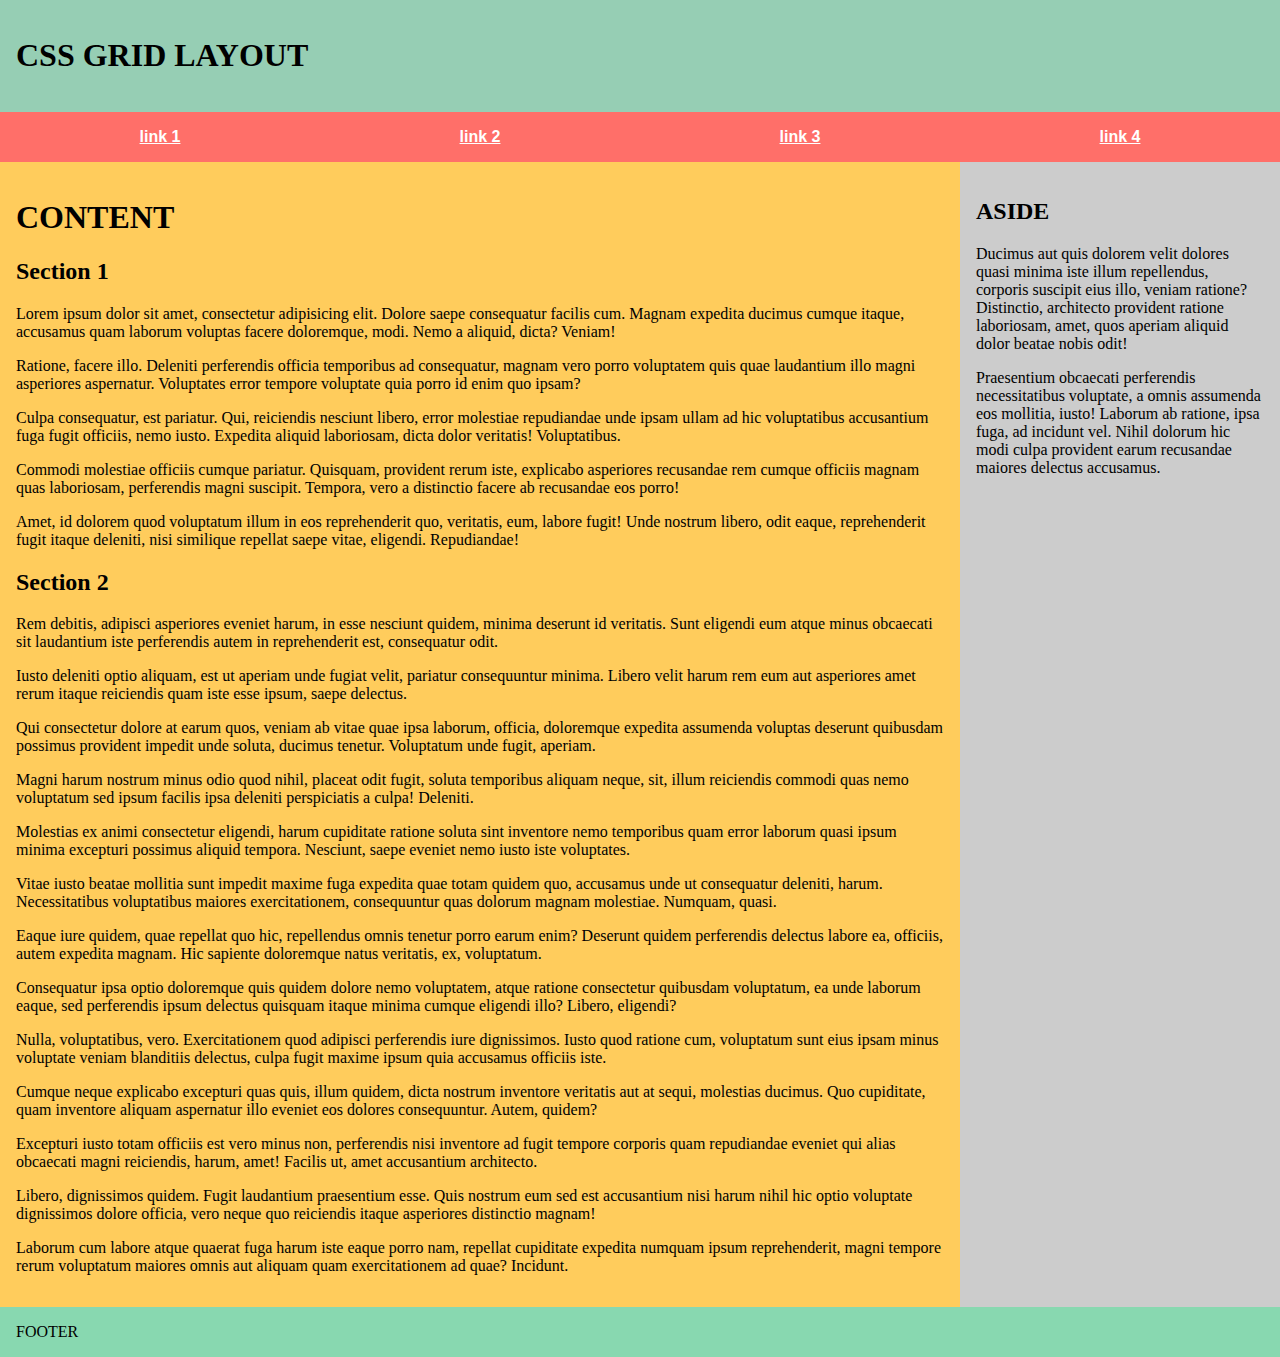
==== examples.html @ 12e47369 "Add files via upload" ====
<html>

<head>
  <link rel="stylesheet" href="examples.css"> </head>

<body>
  <!-- CSS Grid -->
  <div class="wrapper">
    <header>
      <h1>CSS GRID LAYOUT</h1>
    </header>
    <nav>
      <ul>
        <li><a href="#">link 1</a></li>
        <li><a href="#">link 2</a></li>
        <li><a href="#">link 3</a></li>
        <li><a href="#">link 4</a></li>
      </ul>
    </nav>
    
    <main>
      <article>
        <h1>CONTENT</h1>
        <section>
          <h2>Section 1</h2>
          <p>Lorem ipsum dolor sit amet, consectetur adipisicing elit. Dolore saepe consequatur facilis cum. Magnam expedita ducimus cumque itaque, accusamus quam laborum voluptas facere doloremque, modi. Nemo a aliquid, dicta? Veniam!</p>
          <p>Ratione, facere illo. Deleniti perferendis officia temporibus ad consequatur, magnam vero porro voluptatem quis quae laudantium illo magni asperiores aspernatur. Voluptates error tempore voluptate quia porro id enim quo ipsam?</p>
          <p>Culpa consequatur, est pariatur. Qui, reiciendis nesciunt libero, error molestiae repudiandae unde ipsam ullam ad hic voluptatibus accusantium fuga fugit officiis, nemo iusto. Expedita aliquid laboriosam, dicta dolor veritatis! Voluptatibus.</p>
          <p>Commodi molestiae officiis cumque pariatur. Quisquam, provident rerum iste, explicabo asperiores recusandae rem cumque officiis magnam quas laboriosam, perferendis magni suscipit. Tempora, vero a distinctio facere ab recusandae eos porro!</p>
          <p>Amet, id dolorem quod voluptatum illum in eos reprehenderit quo, veritatis, eum, labore fugit! Unde nostrum libero, odit eaque, reprehenderit fugit itaque deleniti, nisi similique repellat saepe vitae, eligendi. Repudiandae!</p>
        </section>
        
        <section>
          <h2>Section 2</h2>
          <p>Rem debitis, adipisci asperiores eveniet harum, in esse nesciunt quidem, minima deserunt id veritatis. Sunt eligendi eum atque minus obcaecati sit laudantium iste perferendis autem in reprehenderit est, consequatur odit.</p>
          <p>Iusto deleniti optio aliquam, est ut aperiam unde fugiat velit, pariatur consequuntur minima. Libero velit harum rem eum aut asperiores amet rerum itaque reiciendis quam iste esse ipsum, saepe delectus.</p>
          <p>Qui consectetur dolore at earum quos, veniam ab vitae quae ipsa laborum, officia, doloremque expedita assumenda voluptas deserunt quibusdam possimus provident impedit unde soluta, ducimus tenetur. Voluptatum unde fugit, aperiam.</p>
          <p>Magni harum nostrum minus odio quod nihil, placeat odit fugit, soluta temporibus aliquam neque, sit, illum reiciendis commodi quas nemo voluptatum sed ipsum facilis ipsa deleniti perspiciatis a culpa! Deleniti.</p>
          <p>Molestias ex animi consectetur eligendi, harum cupiditate ratione soluta sint inventore nemo temporibus quam error laborum quasi ipsum minima excepturi possimus aliquid tempora. Nesciunt, saepe eveniet nemo iusto iste voluptates.</p>
          <p>Vitae iusto beatae mollitia sunt impedit maxime fuga expedita quae totam quidem quo, accusamus unde ut consequatur deleniti, harum. Necessitatibus voluptatibus maiores exercitationem, consequuntur quas dolorum magnam molestiae. Numquam, quasi.</p>
          <p>Eaque iure quidem, quae repellat quo hic, repellendus omnis tenetur porro earum enim? Deserunt quidem perferendis delectus labore ea, officiis, autem expedita magnam. Hic sapiente doloremque natus veritatis, ex, voluptatum.</p>
          <p>Consequatur ipsa optio doloremque quis quidem dolore nemo voluptatem, atque ratione consectetur quibusdam voluptatum, ea unde laborum eaque, sed perferendis ipsum delectus quisquam itaque minima cumque eligendi illo? Libero, eligendi?</p>
          <p>Nulla, voluptatibus, vero. Exercitationem quod adipisci perferendis iure dignissimos. Iusto quod ratione cum, voluptatum sunt eius ipsam minus voluptate veniam blanditiis delectus, culpa fugit maxime ipsum quia accusamus officiis iste.</p>
          <p>Cumque neque explicabo excepturi quas quis, illum quidem, dicta nostrum inventore veritatis aut at sequi, molestias ducimus. Quo cupiditate, quam inventore aliquam aspernatur illo eveniet eos dolores consequuntur. Autem, quidem?</p>
          <p>Excepturi iusto totam officiis est vero minus non, perferendis nisi inventore ad fugit tempore corporis quam repudiandae eveniet qui alias obcaecati magni reiciendis, harum, amet! Facilis ut, amet accusantium architecto.</p>
          <p>Libero, dignissimos quidem. Fugit laudantium praesentium esse. Quis nostrum eum sed est accusantium nisi harum nihil hic optio voluptate dignissimos dolore officia, vero neque quo reiciendis itaque asperiores distinctio magnam!</p>
          <p>Laborum cum labore atque quaerat fuga harum iste eaque porro nam, repellat cupiditate expedita numquam ipsum reprehenderit, magni tempore rerum voluptatum maiores omnis aut aliquam quam exercitationem ad quae? Incidunt.</p>
        </section>
      </article>
    </main>
    
    <aside>
      <h2>ASIDE</h2>
      <p>Ducimus aut quis dolorem velit dolores quasi minima iste illum repellendus, corporis suscipit eius illo, veniam ratione? Distinctio, architecto provident ratione laboriosam, amet, quos aperiam aliquid dolor beatae nobis odit!</p>
      <p>Praesentium obcaecati perferendis necessitatibus voluptate, a omnis assumenda eos mollitia, iusto! Laborum ab ratione, ipsa fuga, ad incidunt vel. Nihil dolorum hic modi culpa provident earum recusandae maiores delectus accusamus.</p>
    </aside>
    
    <footer>FOOTER</footer>
  </div>
</body>

</html>
---- examples.css ----
/* basic styling */

body {
  padding: 0;
  margin: 0;
  font-size: 1.125rem;
}
header,
nav,
main,
aside,
footer {
  padding: 1rem;
}
header {
  background: #96ceb4;
}
nav {
  background-color: #ff6f69;
  padding-left: 0;
  padding-right: 0;
}
main {
  background: #ffcc5c;
}
aside {
  background: #ccc;
}
footer {
  background: #88d8b0;
}
h1 {
  text-align: center;
}
ul {
  list-style: none;
  margin: 0;
  padding: 0;
  display: flex;
}
li {
  margin: auto;
}
a {
  color: white;
  font: bold 1rem/1 sans-serif;
}

/* end basic styling */


/* default minimal layout styles  -  mobile */

nav {
  /* make the nav stick to bottom of screen 
    for easy access with thumb on smartphones */
  position: fixed;
  z-index: 0;
  width: 100vw;
  bottom: 0;
}
.wrapper {
  /* make room so footer isn't covered by nav */
  padding-bottom: 3rem;
}

/* style orverrides for widescreen layout */

@media screen and (min-width: 600px) {

  body {
    font-size: 1rem;
  }
  .wrapper {
    display: grid;
    grid-template-columns: repeat(12, 1fr);
    grid-template-rows: auto;
    padding-bottom: 0;
  }
  h1 {
    text-align: left;
  }
  header {
    grid-column: 1 / span 12;
  }
  nav {
    position: static;
    width: auto;
    grid-column: 1 / span 12;
  }
  main {
    grid-column: 1 / span 9;
  }
  aside {
    grid-column: 10 / span 3;
  }
  footer {
    grid-column: 1 / span 12;
  }
}
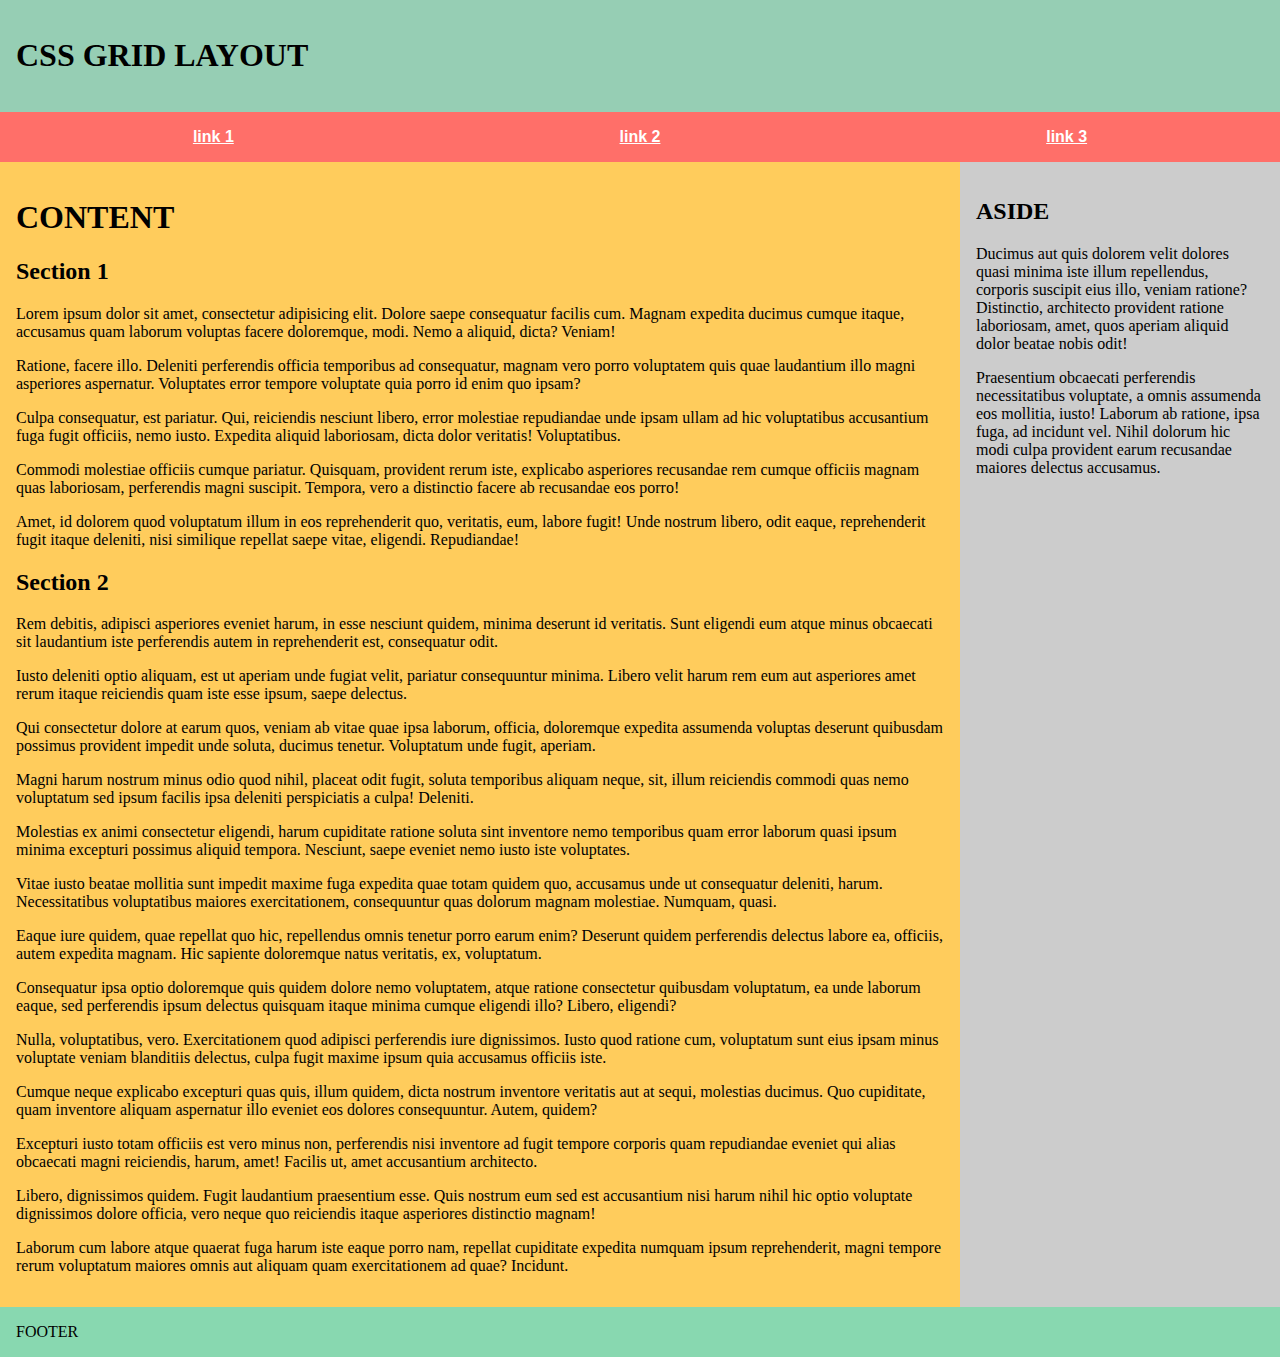
==== commit 2bc048ce: "delete 1 li" ====
--- a/examples.html
+++ b/examples.html
@@ -14,7 +14,7 @@
         <li><a href="#">link 1</a></li>
         <li><a href="#">link 2</a></li>
         <li><a href="#">link 3</a></li>
-        <li><a href="#">link 4</a></li>
+        
       </ul>
     </nav>
     
@@ -59,4 +59,4 @@
   </div>
 </body>
 
-</html>+</html>
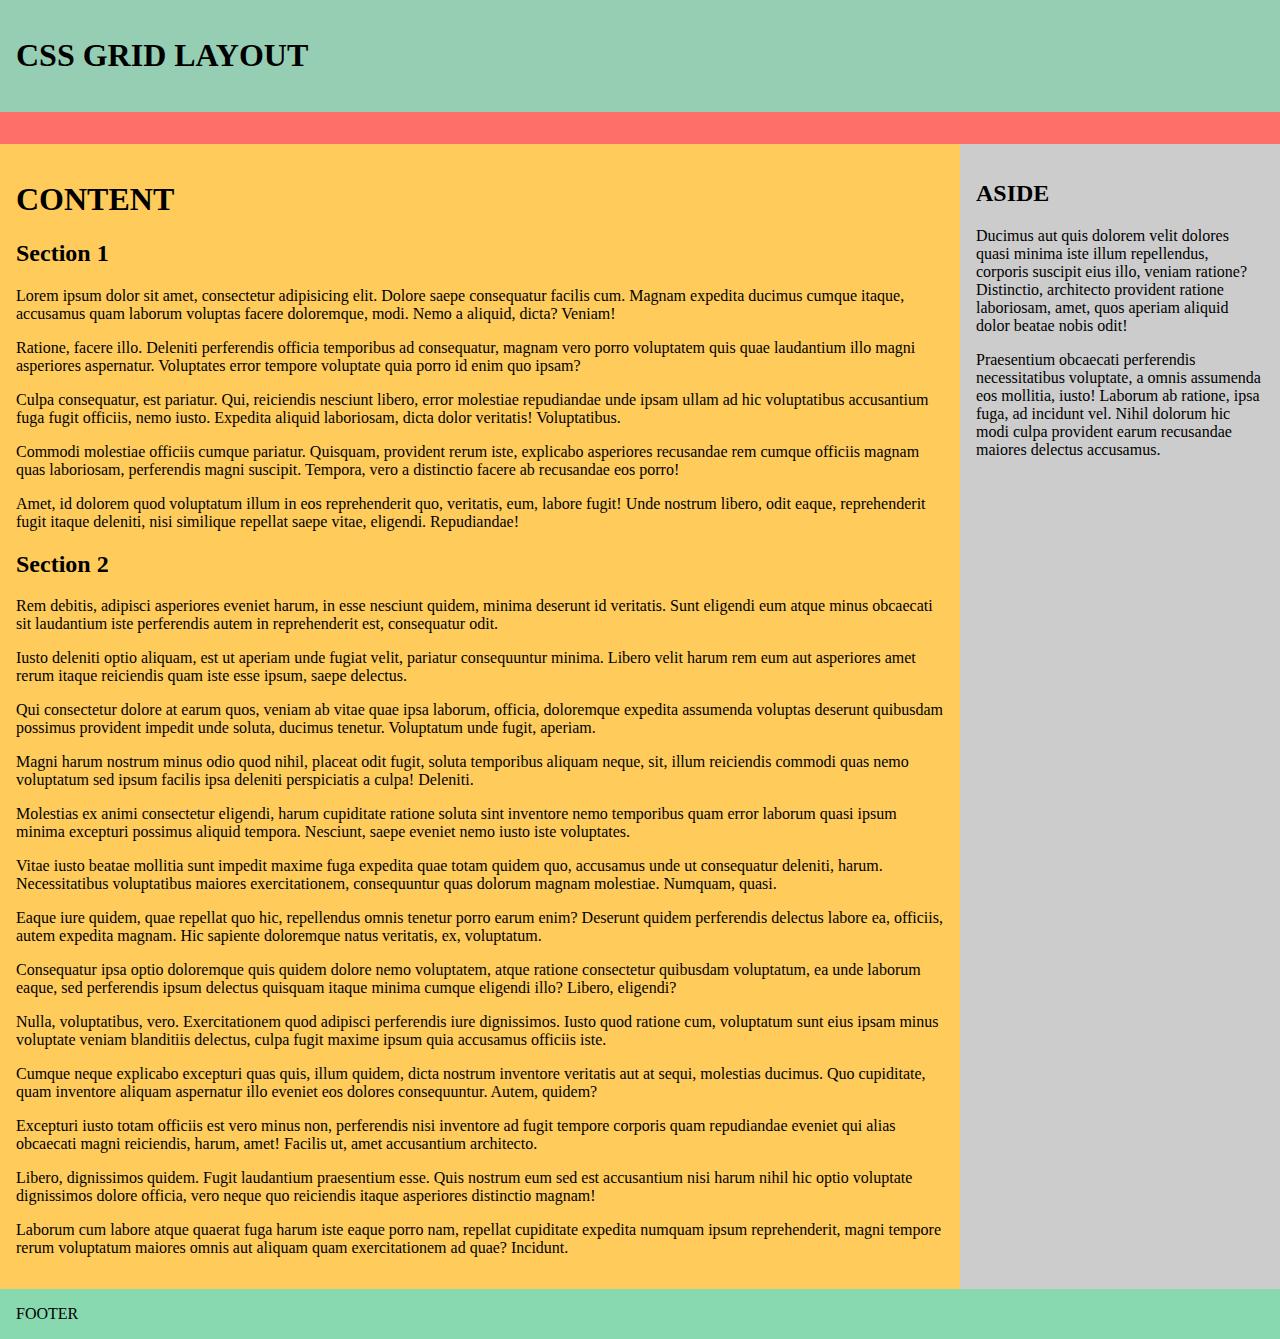
==== commit e37a0b0e: "hello" ====
--- a/examples.html
+++ b/examples.html
@@ -11,9 +11,7 @@
     </header>
     <nav>
       <ul>
-        <li><a href="#">link 1</a></li>
-        <li><a href="#">link 2</a></li>
-        <li><a href="#">link 3</a></li>
+      
         
       </ul>
     </nav>
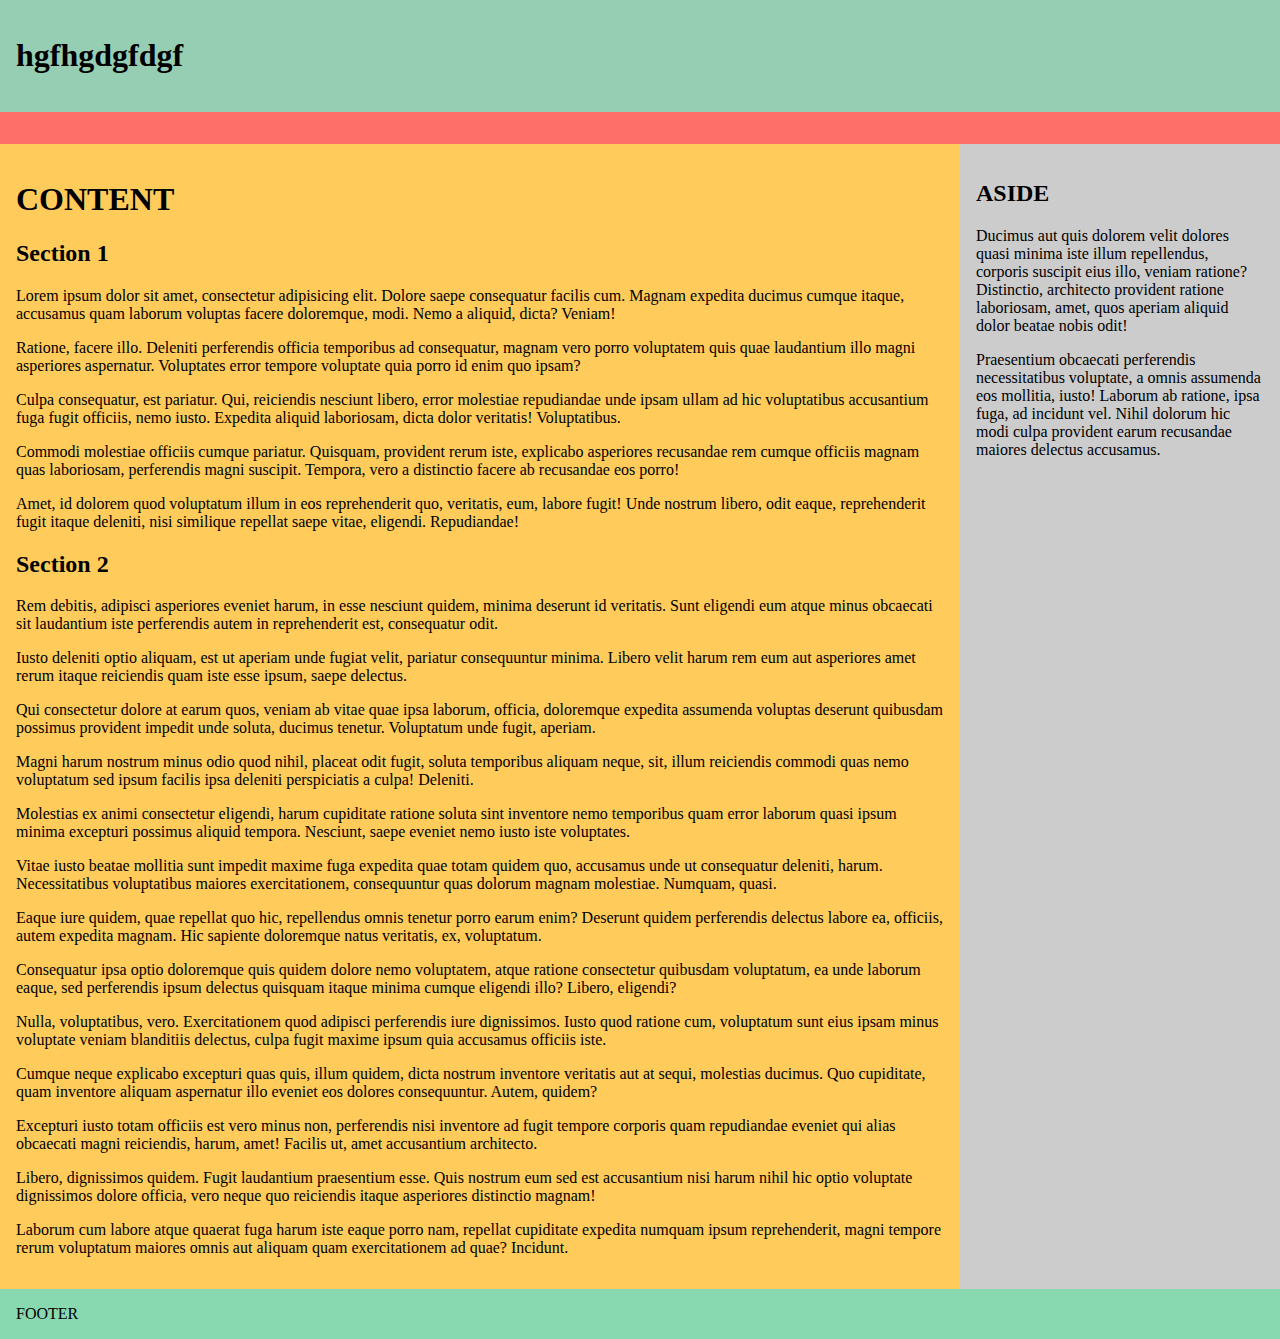
==== commit cbd6608a: "change h1" ====
--- a/examples.html
+++ b/examples.html
@@ -7,7 +7,7 @@
   <!-- CSS Grid -->
   <div class="wrapper">
     <header>
-      <h1>CSS GRID LAYOUT</h1>
+      <h1>hgfhgdgfdgf</h1>
     </header>
     <nav>
       <ul>
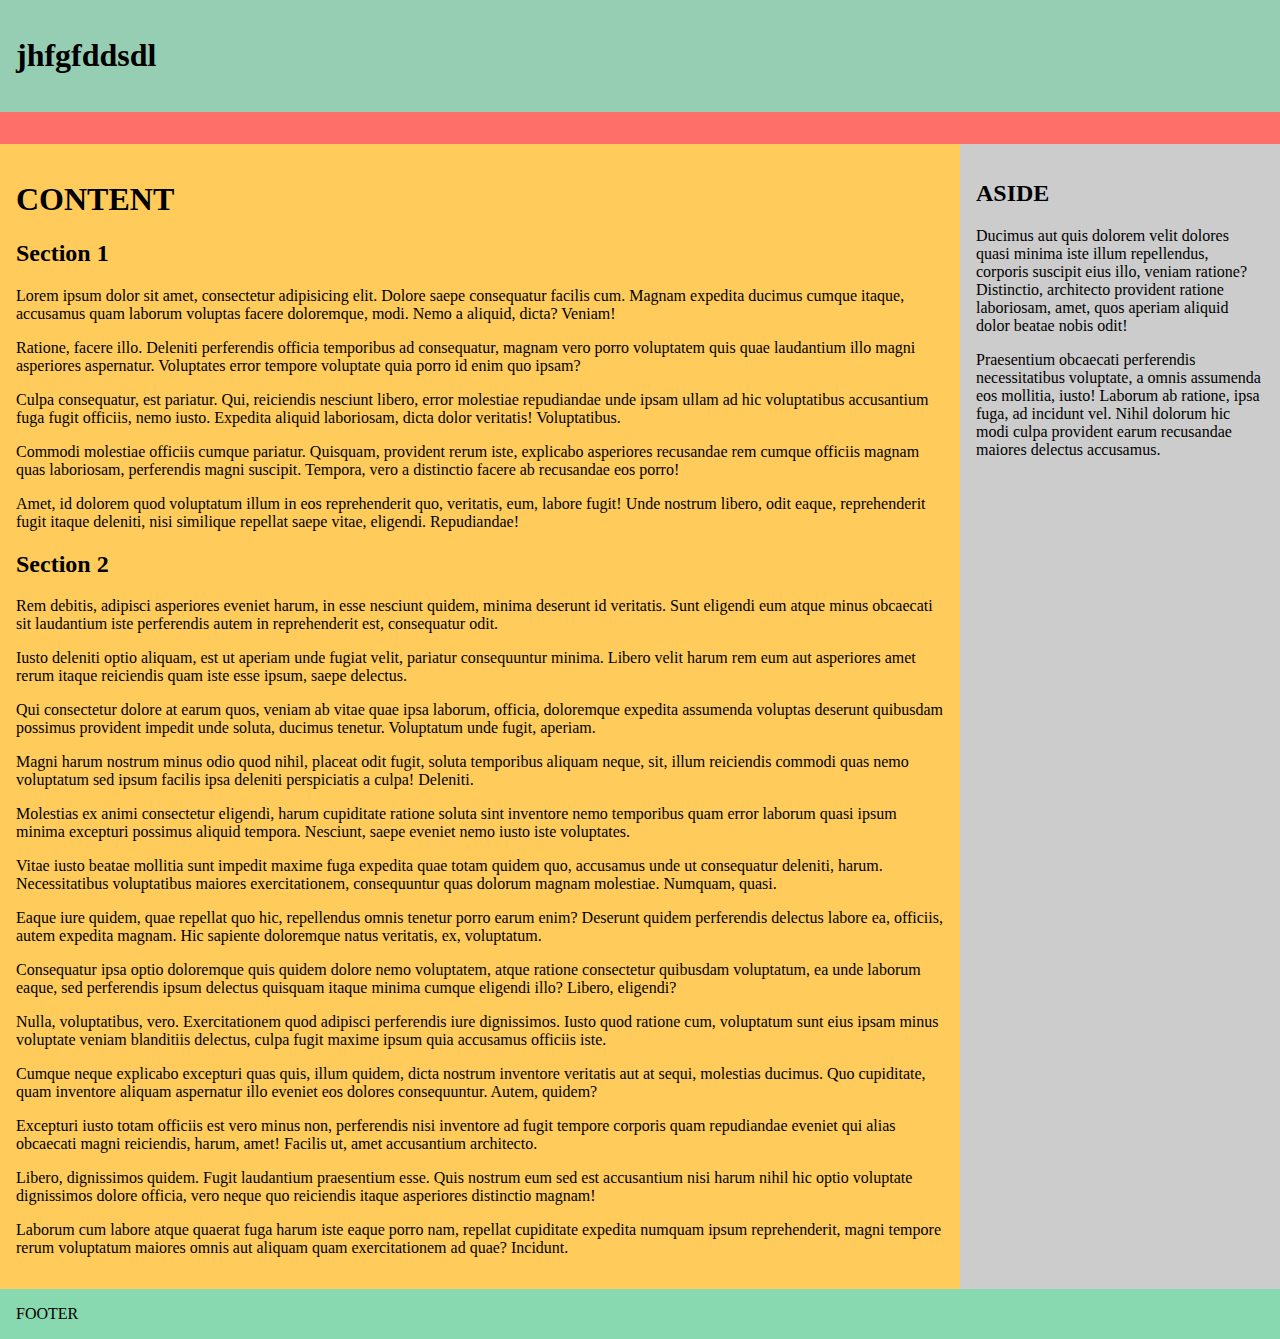
==== commit 13e7fa5a: "hello1" ====
--- a/examples.html
+++ b/examples.html
@@ -7,7 +7,7 @@
   <!-- CSS Grid -->
   <div class="wrapper">
     <header>
-      <h1>hgfhgdgfdgf</h1>
+      <h1>jhfgfddsdl</h1>
     </header>
     <nav>
       <ul>
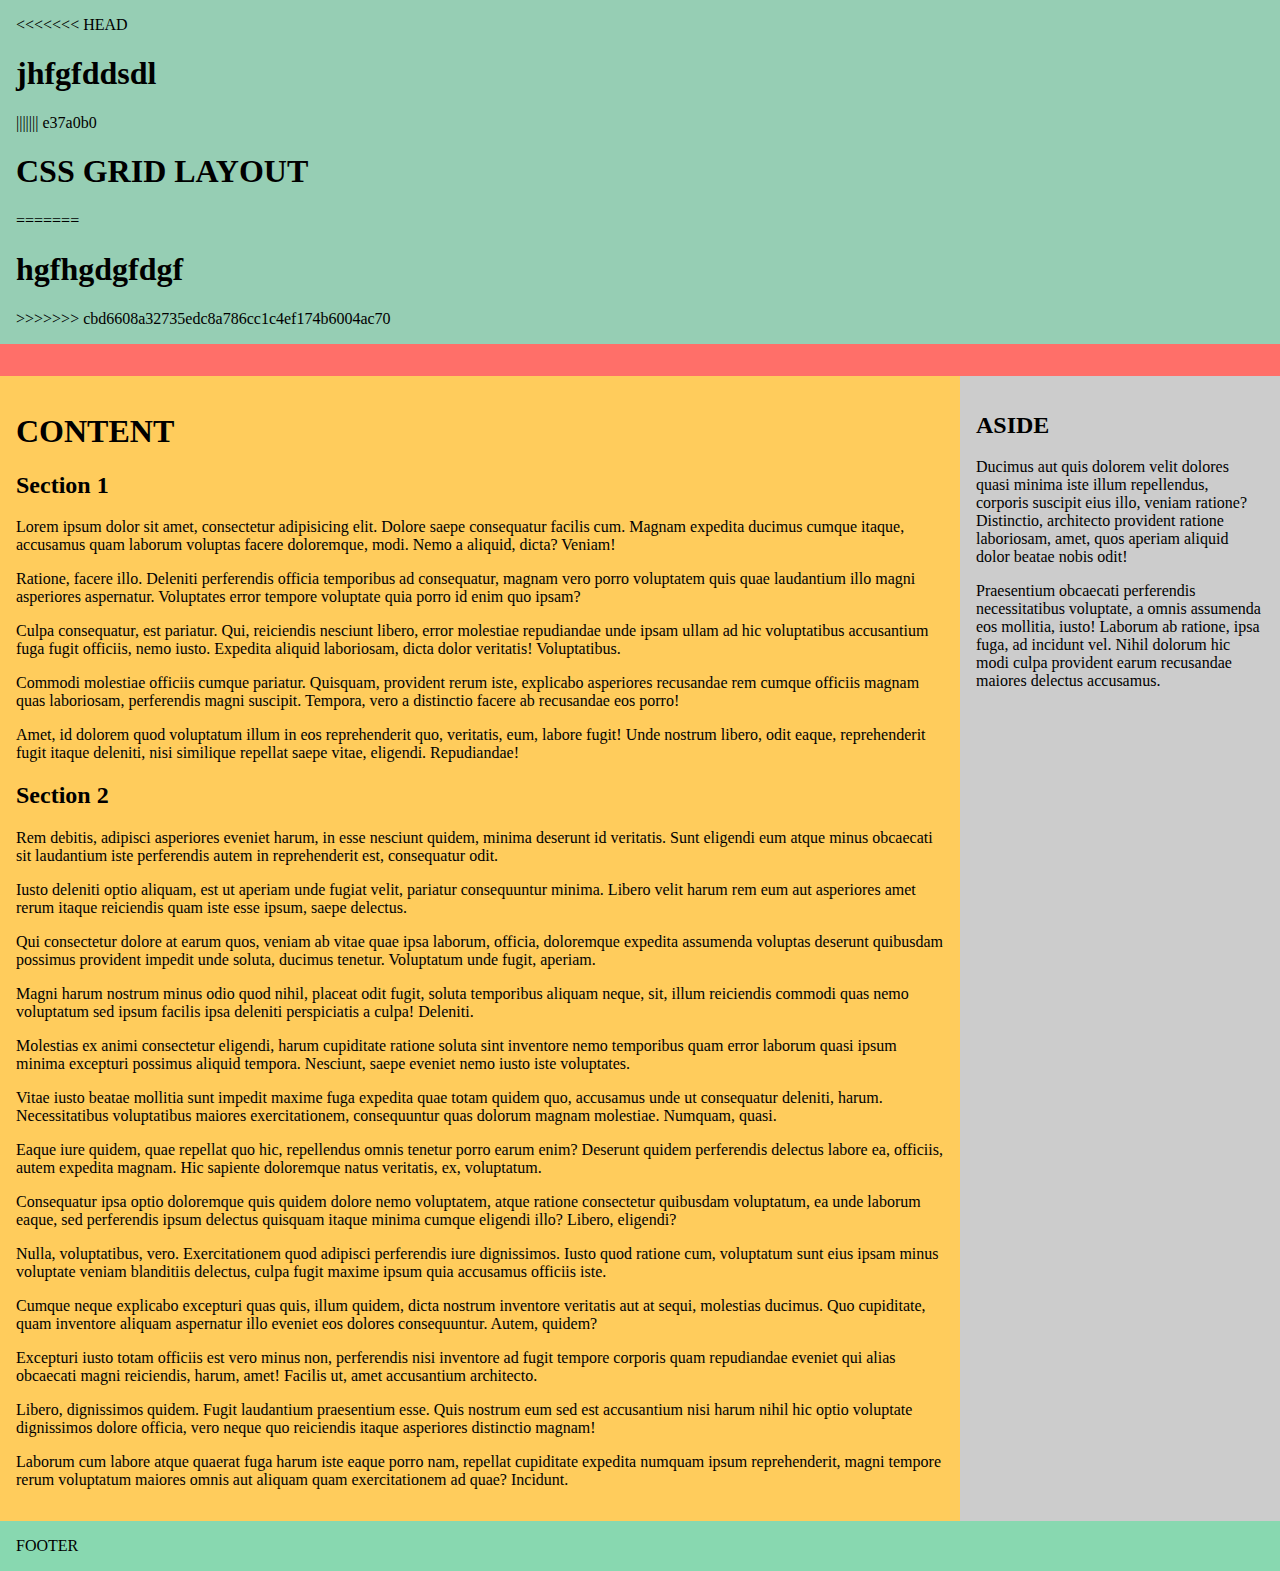
==== commit 403c5c67: "asd" ====
--- a/examples.html
+++ b/examples.html
@@ -7,7 +7,13 @@
   <!-- CSS Grid -->
   <div class="wrapper">
     <header>
+<<<<<<< HEAD
       <h1>jhfgfddsdl</h1>
+||||||| e37a0b0
+      <h1>CSS GRID LAYOUT</h1>
+=======
+      <h1>hgfhgdgfdgf</h1>
+>>>>>>> cbd6608a32735edc8a786cc1c4ef174b6004ac70
     </header>
     <nav>
       <ul>
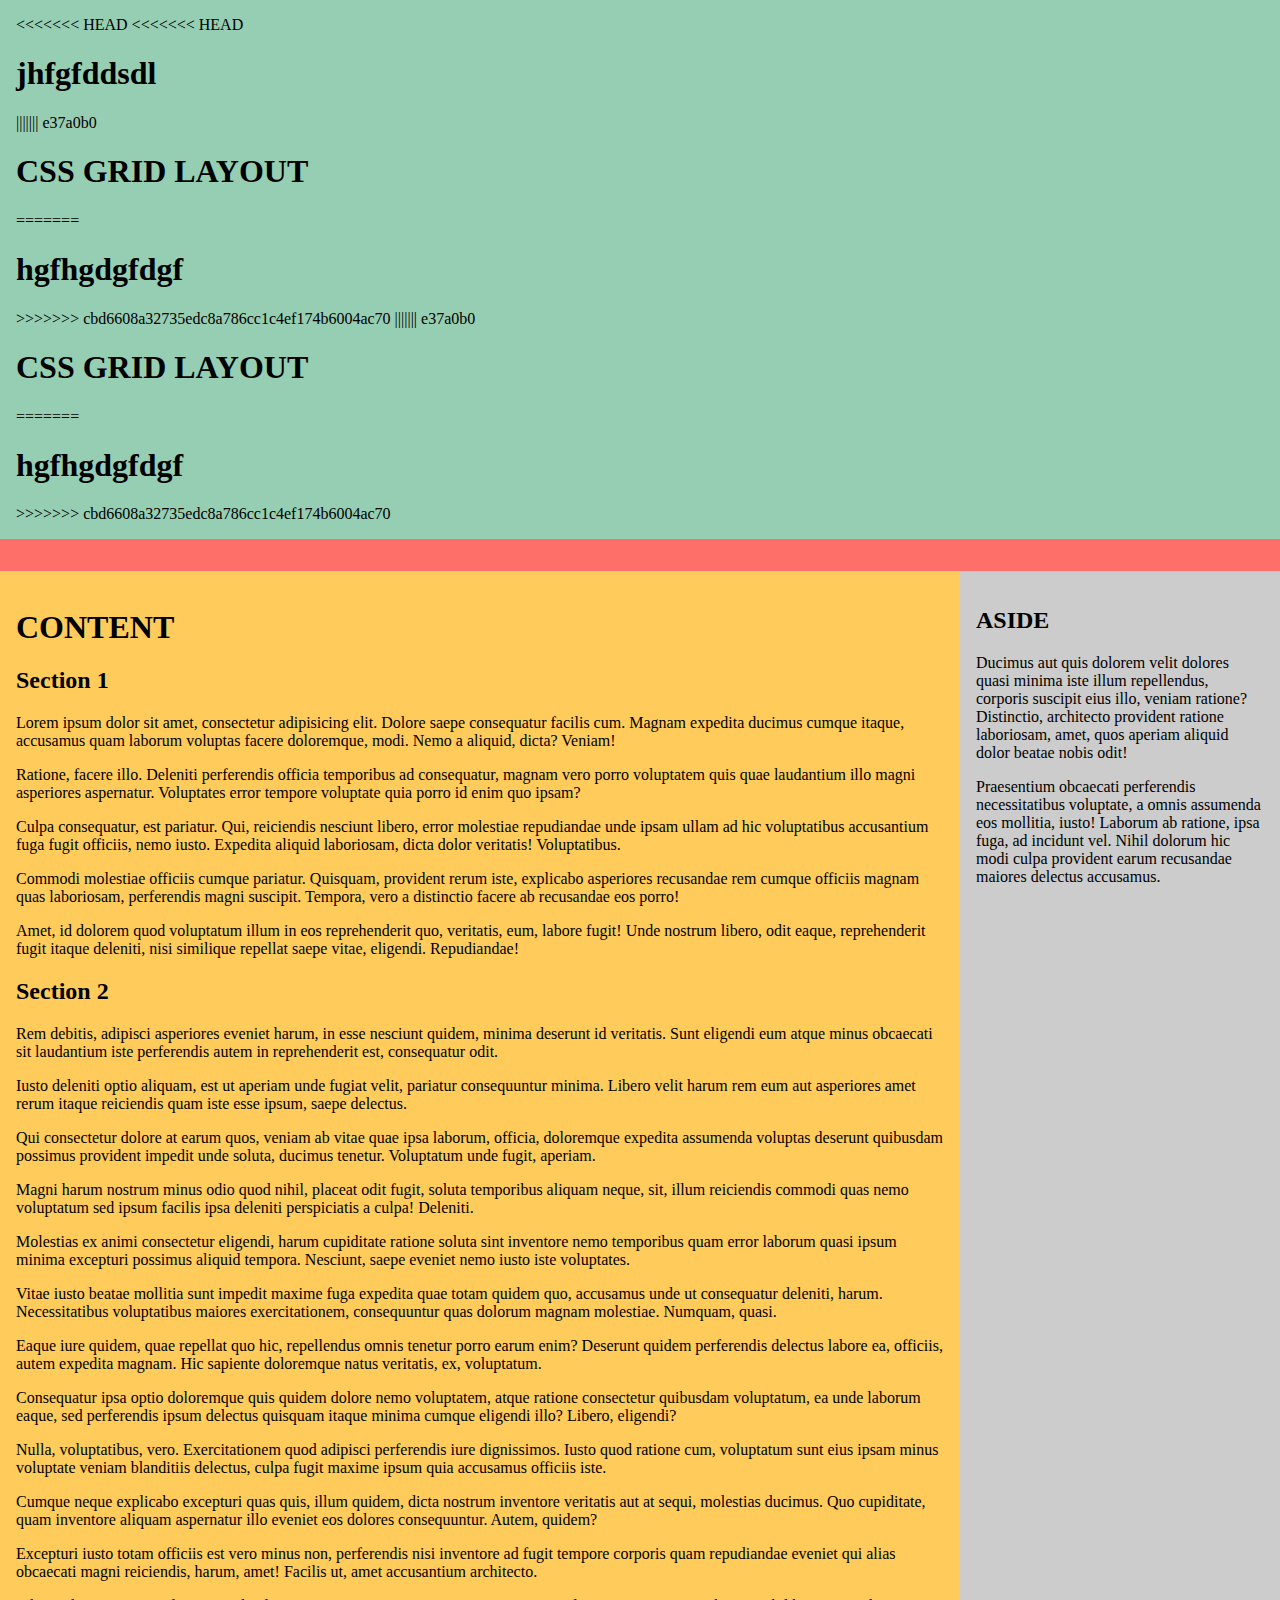
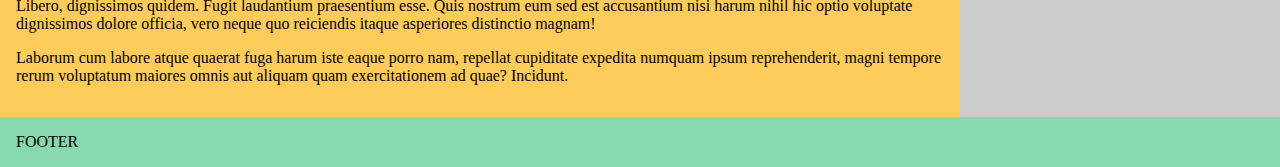
==== commit 7f393206: "asd" ====
--- a/examples.html
+++ b/examples.html
@@ -8,7 +8,13 @@
   <div class="wrapper">
     <header>
 <<<<<<< HEAD
+<<<<<<< HEAD
       <h1>jhfgfddsdl</h1>
+||||||| e37a0b0
+      <h1>CSS GRID LAYOUT</h1>
+=======
+      <h1>hgfhgdgfdgf</h1>
+>>>>>>> cbd6608a32735edc8a786cc1c4ef174b6004ac70
 ||||||| e37a0b0
       <h1>CSS GRID LAYOUT</h1>
 =======
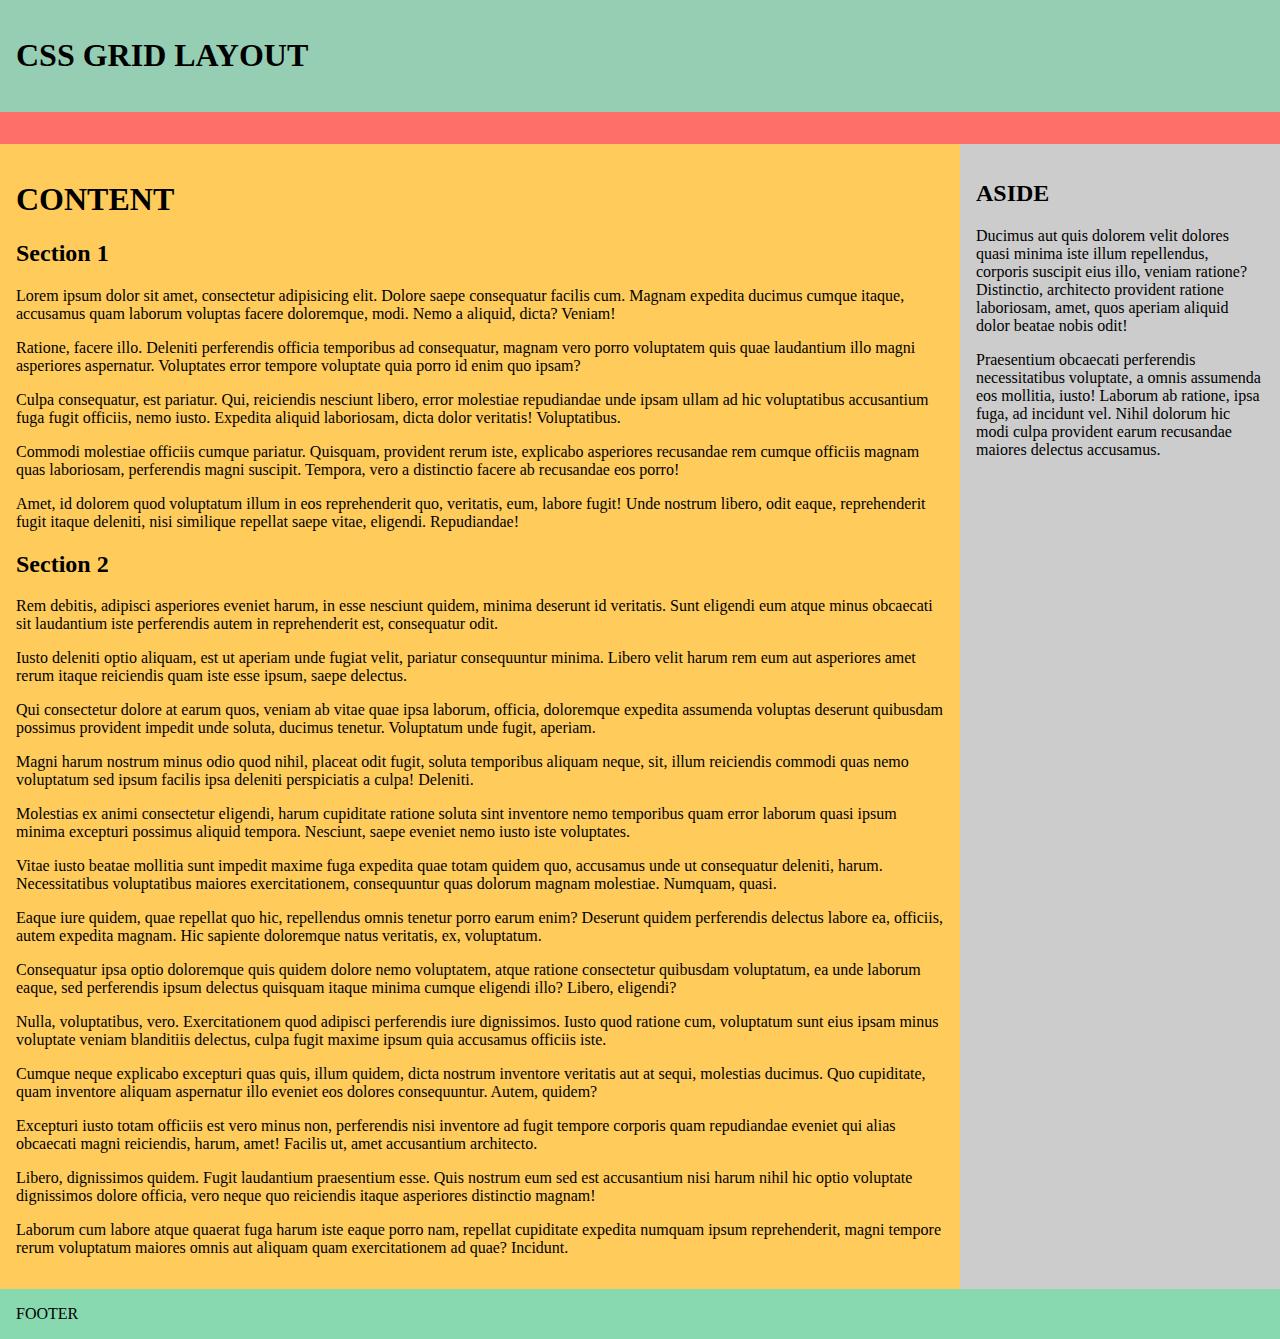
==== commit d7cb6408: "merged" ====
--- a/examples.html
+++ b/examples.html
@@ -7,19 +7,7 @@
   <!-- CSS Grid -->
   <div class="wrapper">
     <header>
-<<<<<<< HEAD
-<<<<<<< HEAD
-      <h1>jhfgfddsdl</h1>
-||||||| e37a0b0
       <h1>CSS GRID LAYOUT</h1>
-=======
-      <h1>hgfhgdgfdgf</h1>
->>>>>>> cbd6608a32735edc8a786cc1c4ef174b6004ac70
-||||||| e37a0b0
-      <h1>CSS GRID LAYOUT</h1>
-=======
-      <h1>hgfhgdgfdgf</h1>
->>>>>>> cbd6608a32735edc8a786cc1c4ef174b6004ac70
     </header>
     <nav>
       <ul>
